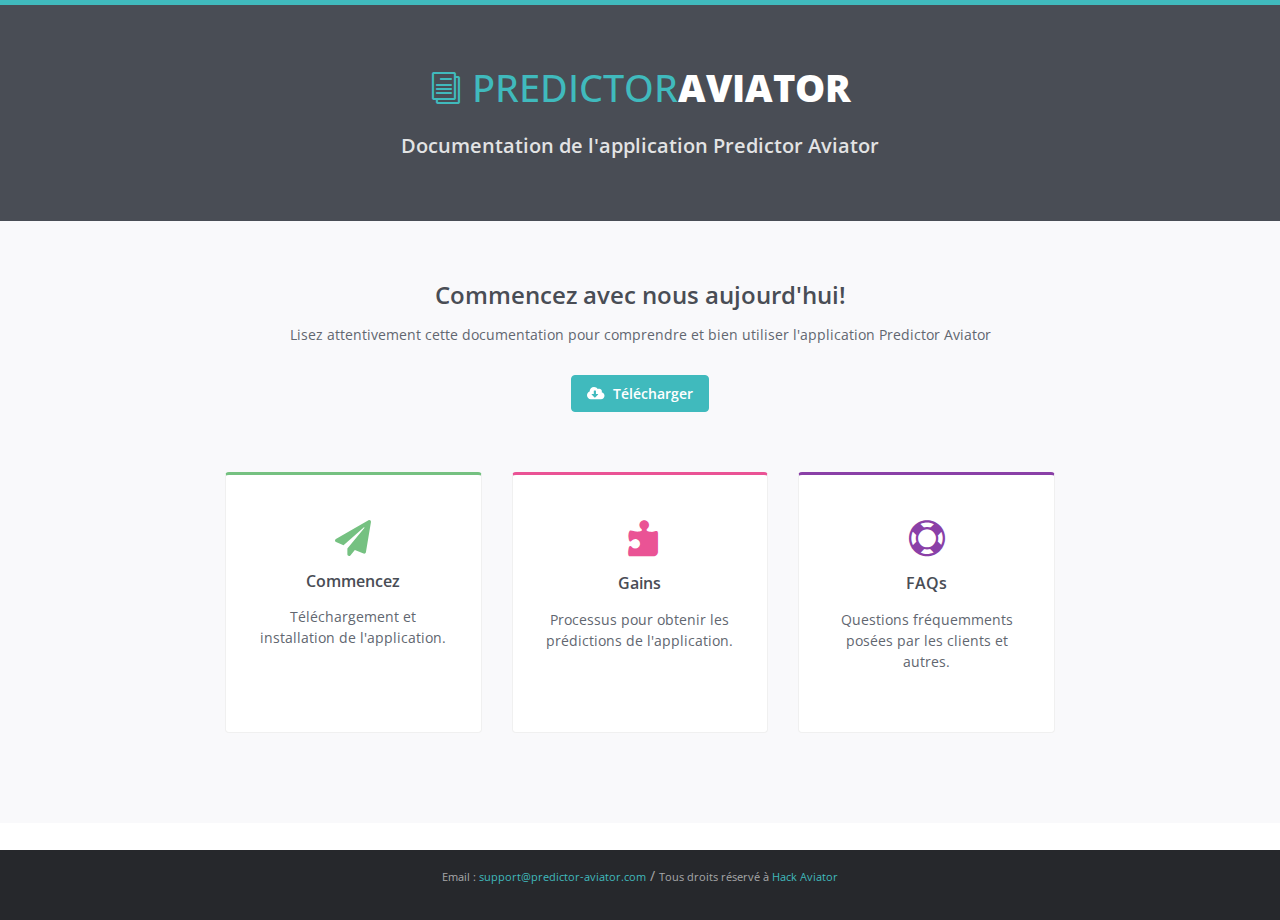
==== docs/index.html @ be9d70cf "Add files via upload" ====
<!DOCTYPE html>
<html lang="en">
<head>
    <title>Predictor Aviator</title>
    <!-- Meta -->
    <meta charset="utf-8">
    <meta http-equiv="X-UA-Compatible" content="IE=edge">
    <meta name="viewport" content="width=device-width, initial-scale=1.0">
    <meta name="description" content="">
    <meta name="author" content="">    
    <link rel="shortcut icon" href="favicons/demo-logo2.png">  
    <link href="https://fonts.googleapis.com/css?family=Open+Sans:300italic,400italic,600italic,700italic,800italic,400,300,600,700,800" rel="stylesheet" type="text/css">
    <!-- FontAwesome JS -->
    <script defer src="js/js-all.js"></script>
    <!-- Global CSS -->
    <link rel="stylesheet" href="css/css-bootstrap.min.css">   
    <!-- Plugins CSS -->    
    <link rel="stylesheet" href="css/css-style.css">    
    <!-- Theme CSS -->
    <link id="theme-style" rel="stylesheet" href="css/css-styles.css">

</head> 

<body class="landing-page">   
	
	<!-- GITHUB BUTTON JS -->
    <script async defer src="js/buttons.github.io-buttons.js"></script>
     
    <!--FACEBOOK LIKE BUTTON JAVASCRIPT SDK-->
    <div id="fb-root"></div>
    <script async defer crossorigin="anonymous" src="https://connect.facebook.net/en_US/sdk.js#xfbml=1&amp;version=v6.0&amp;appId=994736563909741&amp;autoLogAppEvents=1"></script>
    
    <div class="page-wrapper">
        
        <!-- ******Header****** -->
        <header class="header text-center">
            <div class="container">
                <div class="branding">
                    <h1 class="logo">
                        <span aria-hidden="true" class="icon_documents_alt icon"></span>
                        <span class="text-highlight">Predictor</span><span class="text-bold">Aviator</span>
                    </h1>
                </div><!--//branding-->
                <div class="tagline">
                    <p>Documentation de l'application Predictor Aviator</p>
                </div><!--//tagline-->
                
	            
                 
              
                 
                
            </div><!--//container-->
        </header><!--//header-->
        
        <section class="cards-section text-center">
            <div class="container">
                <h2 class="title">Commencez avec nous aujourd'hui!</h2>
                <div class="intro">
                    <p>Lisez attentivement cette documentation pour comprendre et bien utiliser l'application Predictor Aviator</p>
                    <div class="cta-container">
                        <a class="btn btn-primary btn-cta" href="https://t.me/Hackaviatorcasinoteam" target="_blank"><i class="fas fa-cloud-download-alt"></i> T&eacute;l&eacute;charger</a>
                    </div><!--//cta-container-->
                </div><!--//intro-->
                <div id="cards-wrapper" class="cards-wrapper row">
                    <div class="item item-green col-lg-4 col-6">
                        <div class="item-inner">
                            <div class="icon-holder">
                                <i class="icon fa fa-paper-plane"></i>
                            </div><!--//icon-holder-->
                            <h3 class="title">Commencez</h3>
                            <p class="intro">T&eacute;l&eacute;chargement et installation de l'application.</p>
                            <a class="link" href="start.html"><span></span></a>
                        </div><!--//item-inner-->
                    </div><!--//item-->
                    <div class="item item-pink item-2 col-lg-4 col-6">
                        <div class="item-inner">
                            <div class="icon-holder">
                                <span aria-hidden="true" class="icon icon_puzzle_alt"></span>
                            </div><!--//icon-holder-->
                            <h3 class="title">Gains</h3>
                            <p class="intro">Processus pour obtenir les pr&eacute;dictions de l'application.</p>
                            <a class="link" href="gains.html"><span></span></a>
                        </div><!--//item-inner-->
                    </div><!--//item-->
                    <div class="item item-purple col-lg-4 col-6">
                        <div class="item-inner">
                            <div class="icon-holder">
                                <span aria-hidden="true" class="icon icon_lifesaver"></span>
                            </div><!--//icon-holder-->
                            <h3 class="title">FAQs</h3>
                            <p class="intro">Questions fr&eacute;quemments pos&eacute;es par les clients et autres.</p>
                            <a class="link" href="faqs.html"><span></span></a>
                        </div><!--//item-inner-->
                    </div><!--//item-->
                   
                </div><!--//cards-->
                
            </div><!--//container-->
        </section><!--//cards-section-->
    </div><!--//page-wrapper-->
    
    <footer class="footer text-center" style="
    height: 70px;
">
        <div class=""> 
            <small class="">Email : <a href="mailto:support@predictor-aviator.com">support@predictor-aviator.com</a></small> /
            <small class="copyright">Tous droits r&eacute;serv&eacute; &agrave; <a href="index.html" target="_blank"> Hack Aviator</a></small>
            
        </div><!--//container-->
    </footer><!--//footer-->
    
     
    <!-- Main Javascript -->          
    <script type="text/javascript" src="js/plugins-jquery-3.4.1.min.js"></script>
    <script type="text/javascript" src="js/js-bootstrap.min.js"></script>     
    <script type="text/javascript" src="js/dist-stickyfill.min.js"></script>                                                                
    <script type="text/javascript" src="js/js-main.js"></script>
    
</body>
</html>
---- docs/css/css-style.css ----
@font-face {
	font-family: 'ElegantIcons';
	src:url('../fonts/fonts-ElegantIcons.eot');
	src:url('../fonts/fonts-ElegantIcons.eot?#iefix') format('embedded-opentype'),
		url('../fonts/fonts-ElegantIcons.woff') format('woff'),
		url('../fonts/fonts-ElegantIcons.ttf') format('truetype'),
		url('fonts/ElegantIcons.svg#ElegantIcons') format('svg');
	font-weight: normal;
	font-style: normal;
}

/* Use the following CSS code if you want to use data attributes for inserting your icons */
[data-icon]:before {
	font-family: 'ElegantIcons';
	content: attr(data-icon);
	speak: none;
	font-weight: normal;
	font-variant: normal;
	text-transform: none;
	line-height: 1;
	-webkit-font-smoothing: antialiased;
	-moz-osx-font-smoothing: grayscale;
}

/* Use the following CSS code if you want to have a class per icon */
/*
Instead of a list of all class selectors,
you can use the generic selector below, but it's slower:
[class*="your-class-prefix"] {
*/
.arrow_up, .arrow_down, .arrow_left, .arrow_right, .arrow_left-up, .arrow_right-up, .arrow_right-down, .arrow_left-down, .arrow-up-down, .arrow_up-down_alt, .arrow_left-right_alt, .arrow_left-right, .arrow_expand_alt2, .arrow_expand_alt, .arrow_condense, .arrow_expand, .arrow_move, .arrow_carrot-up, .arrow_carrot-down, .arrow_carrot-left, .arrow_carrot-right, .arrow_carrot-2up, .arrow_carrot-2down, .arrow_carrot-2left, .arrow_carrot-2right, .arrow_carrot-up_alt2, .arrow_carrot-down_alt2, .arrow_carrot-left_alt2, .arrow_carrot-right_alt2, .arrow_carrot-2up_alt2, .arrow_carrot-2down_alt2, .arrow_carrot-2left_alt2, .arrow_carrot-2right_alt2, .arrow_triangle-up, .arrow_triangle-down, .arrow_triangle-left, .arrow_triangle-right, .arrow_triangle-up_alt2, .arrow_triangle-down_alt2, .arrow_triangle-left_alt2, .arrow_triangle-right_alt2, .arrow_back, .icon_minus-06, .icon_plus, .icon_close, .icon_check, .icon_minus_alt2, .icon_plus_alt2, .icon_close_alt2, .icon_check_alt2, .icon_zoom-out_alt, .icon_zoom-in_alt, .icon_search, .icon_box-empty, .icon_box-selected, .icon_minus-box, .icon_plus-box, .icon_box-checked, .icon_circle-empty, .icon_circle-slelected, .icon_stop_alt2, .icon_stop, .icon_pause_alt2, .icon_pause, .icon_menu, .icon_menu-square_alt2, .icon_menu-circle_alt2, .icon_ul, .icon_ol, .icon_adjust-horiz, .icon_adjust-vert, .icon_document_alt, .icon_documents_alt, .icon_pencil, .icon_pencil-edit_alt, .icon_pencil-edit, .icon_folder-alt, .icon_folder-open_alt, .icon_folder-add_alt, .icon_info_alt, .icon_error-oct_alt, .icon_error-circle_alt, .icon_error-triangle_alt, .icon_question_alt2, .icon_question, .icon_comment_alt, .icon_chat_alt, .icon_vol-mute_alt, .icon_volume-low_alt, .icon_volume-high_alt, .icon_quotations, .icon_quotations_alt2, .icon_clock_alt, .icon_lock_alt, .icon_lock-open_alt, .icon_key_alt, .icon_cloud_alt, .icon_cloud-upload_alt, .icon_cloud-download_alt, .icon_image, .icon_images, .icon_lightbulb_alt, .icon_gift_alt, .icon_house_alt, .icon_genius, .icon_mobile, .icon_tablet, .icon_laptop, .icon_desktop, .icon_camera_alt, .icon_mail_alt, .icon_cone_alt, .icon_ribbon_alt, .icon_bag_alt, .icon_creditcard, .icon_cart_alt, .icon_paperclip, .icon_tag_alt, .icon_tags_alt, .icon_trash_alt, .icon_cursor_alt, .icon_mic_alt, .icon_compass_alt, .icon_pin_alt, .icon_pushpin_alt, .icon_map_alt, .icon_drawer_alt, .icon_toolbox_alt, .icon_book_alt, .icon_calendar, .icon_film, .icon_table, .icon_contacts_alt, .icon_headphones, .icon_lifesaver, .icon_piechart, .icon_refresh, .icon_link_alt, .icon_link, .icon_loading, .icon_blocked, .icon_archive_alt, .icon_heart_alt, .icon_star_alt, .icon_star-half_alt, .icon_star, .icon_star-half, .icon_tools, .icon_tool, .icon_cog, .icon_cogs, .arrow_up_alt, .arrow_down_alt, .arrow_left_alt, .arrow_right_alt, .arrow_left-up_alt, .arrow_right-up_alt, .arrow_right-down_alt, .arrow_left-down_alt, .arrow_condense_alt, .arrow_expand_alt3, .arrow_carrot_up_alt, .arrow_carrot-down_alt, .arrow_carrot-left_alt, .arrow_carrot-right_alt, .arrow_carrot-2up_alt, .arrow_carrot-2dwnn_alt, .arrow_carrot-2left_alt, .arrow_carrot-2right_alt, .arrow_triangle-up_alt, .arrow_triangle-down_alt, .arrow_triangle-left_alt, .arrow_triangle-right_alt, .icon_minus_alt, .icon_plus_alt, .icon_close_alt, .icon_check_alt, .icon_zoom-out, .icon_zoom-in, .icon_stop_alt, .icon_menu-square_alt, .icon_menu-circle_alt, .icon_document, .icon_documents, .icon_pencil_alt, .icon_folder, .icon_folder-open, .icon_folder-add, .icon_folder_upload, .icon_folder_download, .icon_info, .icon_error-circle, .icon_error-oct, .icon_error-triangle, .icon_question_alt, .icon_comment, .icon_chat, .icon_vol-mute, .icon_volume-low, .icon_volume-high, .icon_quotations_alt, .icon_clock, .icon_lock, .icon_lock-open, .icon_key, .icon_cloud, .icon_cloud-upload, .icon_cloud-download, .icon_lightbulb, .icon_gift, .icon_house, .icon_camera, .icon_mail, .icon_cone, .icon_ribbon, .icon_bag, .icon_cart, .icon_tag, .icon_tags, .icon_trash, .icon_cursor, .icon_mic, .icon_compass, .icon_pin, .icon_pushpin, .icon_map, .icon_drawer, .icon_toolbox, .icon_book, .icon_contacts, .icon_archive, .icon_heart, .icon_profile, .icon_group, .icon_grid-2x2, .icon_grid-3x3, .icon_music, .icon_pause_alt, .icon_phone, .icon_upload, .icon_download, .social_facebook, .social_twitter, .social_pinterest, .social_googleplus, .social_tumblr, .social_tumbleupon, .social_wordpress, .social_instagram, .social_dribbble, .social_vimeo, .social_linkedin, .social_rss, .social_deviantart, .social_share, .social_myspace, .social_skype, .social_youtube, .social_picassa, .social_googledrive, .social_flickr, .social_blogger, .social_spotify, .social_delicious, .social_facebook_circle, .social_twitter_circle, .social_pinterest_circle, .social_googleplus_circle, .social_tumblr_circle, .social_stumbleupon_circle, .social_wordpress_circle, .social_instagram_circle, .social_dribbble_circle, .social_vimeo_circle, .social_linkedin_circle, .social_rss_circle, .social_deviantart_circle, .social_share_circle, .social_myspace_circle, .social_skype_circle, .social_youtube_circle, .social_picassa_circle, .social_googledrive_alt2, .social_flickr_circle, .social_blogger_circle, .social_spotify_circle, .social_delicious_circle, .social_facebook_square, .social_twitter_square, .social_pinterest_square, .social_googleplus_square, .social_tumblr_square, .social_stumbleupon_square, .social_wordpress_square, .social_instagram_square, .social_dribbble_square, .social_vimeo_square, .social_linkedin_square, .social_rss_square, .social_deviantart_square, .social_share_square, .social_myspace_square, .social_skype_square, .social_youtube_square, .social_picassa_square, .social_googledrive_square, .social_flickr_square, .social_blogger_square, .social_spotify_square, .social_delicious_square, .icon_printer, .icon_calulator, .icon_building, .icon_floppy, .icon_drive, .icon_search-2, .icon_id, .icon_id-2, .icon_puzzle, .icon_like, .icon_dislike, .icon_mug, .icon_currency, .icon_wallet, .icon_pens, .icon_easel, .icon_flowchart, .icon_datareport, .icon_briefcase, .icon_shield, .icon_percent, .icon_globe, .icon_globe-2, .icon_target, .icon_hourglass, .icon_balance, .icon_rook, .icon_printer-alt, .icon_calculator_alt, .icon_building_alt, .icon_floppy_alt, .icon_drive_alt, .icon_search_alt, .icon_id_alt, .icon_id-2_alt, .icon_puzzle_alt, .icon_like_alt, .icon_dislike_alt, .icon_mug_alt, .icon_currency_alt, .icon_wallet_alt, .icon_pens_alt, .icon_easel_alt, .icon_flowchart_alt, .icon_datareport_alt, .icon_briefcase_alt, .icon_shield_alt, .icon_percent_alt, .icon_globe_alt, .icon_clipboard {
	font-family: 'ElegantIcons';
	speak: none;
	font-style: normal;
	font-weight: normal;
	font-variant: normal;
	text-transform: none;
	line-height: 1;
	-webkit-font-smoothing: antialiased;
}
.arrow_up:before {
	content: "\21";
}
.arrow_down:before {
	content: "\22";
}
.arrow_left:before {
	content: "\23";
}
.arrow_right:before {
	content: "\24";
}
.arrow_left-up:before {
	content: "\25";
}
.arrow_right-up:before {
	content: "\26";
}
.arrow_right-down:before {
	content: "\27";
}
.arrow_left-down:before {
	content: "\28";
}
.arrow-up-down:before {
	content: "\29";
}
.arrow_up-down_alt:before {
	content: "\2a";
}
.arrow_left-right_alt:before {
	content: "\2b";
}
.arrow_left-right:before {
	content: "\2c";
}
.arrow_expand_alt2:before {
	content: "\2d";
}
.arrow_expand_alt:before {
	content: "\2e";
}
.arrow_condense:before {
	content: "\2f";
}
.arrow_expand:before {
	content: "\30";
}
.arrow_move:before {
	content: "\31";
}
.arrow_carrot-up:before {
	content: "\32";
}
.arrow_carrot-down:before {
	content: "\33";
}
.arrow_carrot-left:before {
	content: "\34";
}
.arrow_carrot-right:before {
	content: "\35";
}
.arrow_carrot-2up:before {
	content: "\36";
}
.arrow_carrot-2down:before {
	content: "\37";
}
.arrow_carrot-2left:before {
	content: "\38";
}
.arrow_carrot-2right:before {
	content: "\39";
}
.arrow_carrot-up_alt2:before {
	content: "\3a";
}
.arrow_carrot-down_alt2:before {
	content: "\3b";
}
.arrow_carrot-left_alt2:before {
	content: "\3c";
}
.arrow_carrot-right_alt2:before {
	content: "\3d";
}
.arrow_carrot-2up_alt2:before {
	content: "\3e";
}
.arrow_carrot-2down_alt2:before {
	content: "\3f";
}
.arrow_carrot-2left_alt2:before {
	content: "\40";
}
.arrow_carrot-2right_alt2:before {
	content: "\41";
}
.arrow_triangle-up:before {
	content: "\42";
}
.arrow_triangle-down:before {
	content: "\43";
}
.arrow_triangle-left:before {
	content: "\44";
}
.arrow_triangle-right:before {
	content: "\45";
}
.arrow_triangle-up_alt2:before {
	content: "\46";
}
.arrow_triangle-down_alt2:before {
	content: "\47";
}
.arrow_triangle-left_alt2:before {
	content: "\48";
}
.arrow_triangle-right_alt2:before {
	content: "\49";
}
.arrow_back:before {
	content: "\4a";
}
.icon_minus-06:before {
	content: "\4b";
}
.icon_plus:before {
	content: "\4c";
}
.icon_close:before {
	content: "\4d";
}
.icon_check:before {
	content: "\4e";
}
.icon_minus_alt2:before {
	content: "\4f";
}
.icon_plus_alt2:before {
	content: "\50";
}
.icon_close_alt2:before {
	content: "\51";
}
.icon_check_alt2:before {
	content: "\52";
}
.icon_zoom-out_alt:before {
	content: "\53";
}
.icon_zoom-in_alt:before {
	content: "\54";
}
.icon_search:before {
	content: "\55";
}
.icon_box-empty:before {
	content: "\56";
}
.icon_box-selected:before {
	content: "\57";
}
.icon_minus-box:before {
	content: "\58";
}
.icon_plus-box:before {
	content: "\59";
}
.icon_box-checked:before {
	content: "\5a";
}
.icon_circle-empty:before {
	content: "\5b";
}
.icon_circle-slelected:before {
	content: "\5c";
}
.icon_stop_alt2:before {
	content: "\5d";
}
.icon_stop:before {
	content: "\5e";
}
.icon_pause_alt2:before {
	content: "\5f";
}
.icon_pause:before {
	content: "\60";
}
.icon_menu:before {
	content: "\61";
}
.icon_menu-square_alt2:before {
	content: "\62";
}
.icon_menu-circle_alt2:before {
	content: "\63";
}
.icon_ul:before {
	content: "\64";
}
.icon_ol:before {
	content: "\65";
}
.icon_adjust-horiz:before {
	content: "\66";
}
.icon_adjust-vert:before {
	content: "\67";
}
.icon_document_alt:before {
	content: "\68";
}
.icon_documents_alt:before {
	content: "\69";
}
.icon_pencil:before {
	content: "\6a";
}
.icon_pencil-edit_alt:before {
	content: "\6b";
}
.icon_pencil-edit:before {
	content: "\6c";
}
.icon_folder-alt:before {
	content: "\6d";
}
.icon_folder-open_alt:before {
	content: "\6e";
}
.icon_folder-add_alt:before {
	content: "\6f";
}
.icon_info_alt:before {
	content: "\70";
}
.icon_error-oct_alt:before {
	content: "\71";
}
.icon_error-circle_alt:before {
	content: "\72";
}
.icon_error-triangle_alt:before {
	content: "\73";
}
.icon_question_alt2:before {
	content: "\74";
}
.icon_question:before {
	content: "\75";
}
.icon_comment_alt:before {
	content: "\76";
}
.icon_chat_alt:before {
	content: "\77";
}
.icon_vol-mute_alt:before {
	content: "\78";
}
.icon_volume-low_alt:before {
	content: "\79";
}
.icon_volume-high_alt:before {
	content: "\7a";
}
.icon_quotations:before {
	content: "\7b";
}
.icon_quotations_alt2:before {
	content: "\7c";
}
.icon_clock_alt:before {
	content: "\7d";
}
.icon_lock_alt:before {
	content: "\7e";
}
.icon_lock-open_alt:before {
	content: "\e000";
}
.icon_key_alt:before {
	content: "\e001";
}
.icon_cloud_alt:before {
	content: "\e002";
}
.icon_cloud-upload_alt:before {
	content: "\e003";
}
.icon_cloud-download_alt:before {
	content: "\e004";
}
.icon_image:before {
	content: "\e005";
}
.icon_images:before {
	content: "\e006";
}
.icon_lightbulb_alt:before {
	content: "\e007";
}
.icon_gift_alt:before {
	content: "\e008";
}
.icon_house_alt:before {
	content: "\e009";
}
.icon_genius:before {
	content: "\e00a";
}
.icon_mobile:before {
	content: "\e00b";
}
.icon_tablet:before {
	content: "\e00c";
}
.icon_laptop:before {
	content: "\e00d";
}
.icon_desktop:before {
	content: "\e00e";
}
.icon_camera_alt:before {
	content: "\e00f";
}
.icon_mail_alt:before {
	content: "\e010";
}
.icon_cone_alt:before {
	content: "\e011";
}
.icon_ribbon_alt:before {
	content: "\e012";
}
.icon_bag_alt:before {
	content: "\e013";
}
.icon_creditcard:before {
	content: "\e014";
}
.icon_cart_alt:before {
	content: "\e015";
}
.icon_paperclip:before {
	content: "\e016";
}
.icon_tag_alt:before {
	content: "\e017";
}
.icon_tags_alt:before {
	content: "\e018";
}
.icon_trash_alt:before {
	content: "\e019";
}
.icon_cursor_alt:before {
	content: "\e01a";
}
.icon_mic_alt:before {
	content: "\e01b";
}
.icon_compass_alt:before {
	content: "\e01c";
}
.icon_pin_alt:before {
	content: "\e01d";
}
.icon_pushpin_alt:before {
	content: "\e01e";
}
.icon_map_alt:before {
	content: "\e01f";
}
.icon_drawer_alt:before {
	content: "\e020";
}
.icon_toolbox_alt:before {
	content: "\e021";
}
.icon_book_alt:before {
	content: "\e022";
}
.icon_calendar:before {
	content: "\e023";
}
.icon_film:before {
	content: "\e024";
}
.icon_table:before {
	content: "\e025";
}
.icon_contacts_alt:before {
	content: "\e026";
}
.icon_headphones:before {
	content: "\e027";
}
.icon_lifesaver:before {
	content: "\e028";
}
.icon_piechart:before {
	content: "\e029";
}
.icon_refresh:before {
	content: "\e02a";
}
.icon_link_alt:before {
	content: "\e02b";
}
.icon_link:before {
	content: "\e02c";
}
.icon_loading:before {
	content: "\e02d";
}
.icon_blocked:before {
	content: "\e02e";
}
.icon_archive_alt:before {
	content: "\e02f";
}
.icon_heart_alt:before {
	content: "\e030";
}
.icon_star_alt:before {
	content: "\e031";
}
.icon_star-half_alt:before {
	content: "\e032";
}
.icon_star:before {
	content: "\e033";
}
.icon_star-half:before {
	content: "\e034";
}
.icon_tools:before {
	content: "\e035";
}
.icon_tool:before {
	content: "\e036";
}
.icon_cog:before {
	content: "\e037";
}
.icon_cogs:before {
	content: "\e038";
}
.arrow_up_alt:before {
	content: "\e039";
}
.arrow_down_alt:before {
	content: "\e03a";
}
.arrow_left_alt:before {
	content: "\e03b";
}
.arrow_right_alt:before {
	content: "\e03c";
}
.arrow_left-up_alt:before {
	content: "\e03d";
}
.arrow_right-up_alt:before {
	content: "\e03e";
}
.arrow_right-down_alt:before {
	content: "\e03f";
}
.arrow_left-down_alt:before {
	content: "\e040";
}
.arrow_condense_alt:before {
	content: "\e041";
}
.arrow_expand_alt3:before {
	content: "\e042";
}
.arrow_carrot_up_alt:before {
	content: "\e043";
}
.arrow_carrot-down_alt:before {
	content: "\e044";
}
.arrow_carrot-left_alt:before {
	content: "\e045";
}
.arrow_carrot-right_alt:before {
	content: "\e046";
}
.arrow_carrot-2up_alt:before {
	content: "\e047";
}
.arrow_carrot-2dwnn_alt:before {
	content: "\e048";
}
.arrow_carrot-2left_alt:before {
	content: "\e049";
}
.arrow_carrot-2right_alt:before {
	content: "\e04a";
}
.arrow_triangle-up_alt:before {
	content: "\e04b";
}
.arrow_triangle-down_alt:before {
	content: "\e04c";
}
.arrow_triangle-left_alt:before {
	content: "\e04d";
}
.arrow_triangle-right_alt:before {
	content: "\e04e";
}
.icon_minus_alt:before {
	content: "\e04f";
}
.icon_plus_alt:before {
	content: "\e050";
}
.icon_close_alt:before {
	content: "\e051";
}
.icon_check_alt:before {
	content: "\e052";
}
.icon_zoom-out:before {
	content: "\e053";
}
.icon_zoom-in:before {
	content: "\e054";
}
.icon_stop_alt:before {
	content: "\e055";
}
.icon_menu-square_alt:before {
	content: "\e056";
}
.icon_menu-circle_alt:before {
	content: "\e057";
}
.icon_document:before {
	content: "\e058";
}
.icon_documents:before {
	content: "\e059";
}
.icon_pencil_alt:before {
	content: "\e05a";
}
.icon_folder:before {
	content: "\e05b";
}
.icon_folder-open:before {
	content: "\e05c";
}
.icon_folder-add:before {
	content: "\e05d";
}
.icon_folder_upload:before {
	content: "\e05e";
}
.icon_folder_download:before {
	content: "\e05f";
}
.icon_info:before {
	content: "\e060";
}
.icon_error-circle:before {
	content: "\e061";
}
.icon_error-oct:before {
	content: "\e062";
}
.icon_error-triangle:before {
	content: "\e063";
}
.icon_question_alt:before {
	content: "\e064";
}
.icon_comment:before {
	content: "\e065";
}
.icon_chat:before {
	content: "\e066";
}
.icon_vol-mute:before {
	content: "\e067";
}
.icon_volume-low:before {
	content: "\e068";
}
.icon_volume-high:before {
	content: "\e069";
}
.icon_quotations_alt:before {
	content: "\e06a";
}
.icon_clock:before {
	content: "\e06b";
}
.icon_lock:before {
	content: "\e06c";
}
.icon_lock-open:before {
	content: "\e06d";
}
.icon_key:before {
	content: "\e06e";
}
.icon_cloud:before {
	content: "\e06f";
}
.icon_cloud-upload:before {
	content: "\e070";
}
.icon_cloud-download:before {
	content: "\e071";
}
.icon_lightbulb:before {
	content: "\e072";
}
.icon_gift:before {
	content: "\e073";
}
.icon_house:before {
	content: "\e074";
}
.icon_camera:before {
	content: "\e075";
}
.icon_mail:before {
	content: "\e076";
}
.icon_cone:before {
	content: "\e077";
}
.icon_ribbon:before {
	content: "\e078";
}
.icon_bag:before {
	content: "\e079";
}
.icon_cart:before {
	content: "\e07a";
}
.icon_tag:before {
	content: "\e07b";
}
.icon_tags:before {
	content: "\e07c";
}
.icon_trash:before {
	content: "\e07d";
}
.icon_cursor:before {
	content: "\e07e";
}
.icon_mic:before {
	content: "\e07f";
}
.icon_compass:before {
	content: "\e080";
}
.icon_pin:before {
	content: "\e081";
}
.icon_pushpin:before {
	content: "\e082";
}
.icon_map:before {
	content: "\e083";
}
.icon_drawer:before {
	content: "\e084";
}
.icon_toolbox:before {
	content: "\e085";
}
.icon_book:before {
	content: "\e086";
}
.icon_contacts:before {
	content: "\e087";
}
.icon_archive:before {
	content: "\e088";
}
.icon_heart:before {
	content: "\e089";
}
.icon_profile:before {
	content: "\e08a";
}
.icon_group:before {
	content: "\e08b";
}
.icon_grid-2x2:before {
	content: "\e08c";
}
.icon_grid-3x3:before {
	content: "\e08d";
}
.icon_music:before {
	content: "\e08e";
}
.icon_pause_alt:before {
	content: "\e08f";
}
.icon_phone:before {
	content: "\e090";
}
.icon_upload:before {
	content: "\e091";
}
.icon_download:before {
	content: "\e092";
}
.social_facebook:before {
	content: "\e093";
}
.social_twitter:before {
	content: "\e094";
}
.social_pinterest:before {
	content: "\e095";
}
.social_googleplus:before {
	content: "\e096";
}
.social_tumblr:before {
	content: "\e097";
}
.social_tumbleupon:before {
	content: "\e098";
}
.social_wordpress:before {
	content: "\e099";
}
.social_instagram:before {
	content: "\e09a";
}
.social_dribbble:before {
	content: "\e09b";
}
.social_vimeo:before {
	content: "\e09c";
}
.social_linkedin:before {
	content: "\e09d";
}
.social_rss:before {
	content: "\e09e";
}
.social_deviantart:before {
	content: "\e09f";
}
.social_share:before {
	content: "\e0a0";
}
.social_myspace:before {
	content: "\e0a1";
}
.social_skype:before {
	content: "\e0a2";
}
.social_youtube:before {
	content: "\e0a3";
}
.social_picassa:before {
	content: "\e0a4";
}
.social_googledrive:before {
	content: "\e0a5";
}
.social_flickr:before {
	content: "\e0a6";
}
.social_blogger:before {
	content: "\e0a7";
}
.social_spotify:before {
	content: "\e0a8";
}
.social_delicious:before {
	content: "\e0a9";
}
.social_facebook_circle:before {
	content: "\e0aa";
}
.social_twitter_circle:before {
	content: "\e0ab";
}
.social_pinterest_circle:before {
	content: "\e0ac";
}
.social_googleplus_circle:before {
	content: "\e0ad";
}
.social_tumblr_circle:before {
	content: "\e0ae";
}
.social_stumbleupon_circle:before {
	content: "\e0af";
}
.social_wordpress_circle:before {
	content: "\e0b0";
}
.social_instagram_circle:before {
	content: "\e0b1";
}
.social_dribbble_circle:before {
	content: "\e0b2";
}
.social_vimeo_circle:before {
	content: "\e0b3";
}
.social_linkedin_circle:before {
	content: "\e0b4";
}
.social_rss_circle:before {
	content: "\e0b5";
}
.social_deviantart_circle:before {
	content: "\e0b6";
}
.social_share_circle:before {
	content: "\e0b7";
}
.social_myspace_circle:before {
	content: "\e0b8";
}
.social_skype_circle:before {
	content: "\e0b9";
}
.social_youtube_circle:before {
	content: "\e0ba";
}
.social_picassa_circle:before {
	content: "\e0bb";
}
.social_googledrive_alt2:before {
	content: "\e0bc";
}
.social_flickr_circle:before {
	content: "\e0bd";
}
.social_blogger_circle:before {
	content: "\e0be";
}
.social_spotify_circle:before {
	content: "\e0bf";
}
.social_delicious_circle:before {
	content: "\e0c0";
}
.social_facebook_square:before {
	content: "\e0c1";
}
.social_twitter_square:before {
	content: "\e0c2";
}
.social_pinterest_square:before {
	content: "\e0c3";
}
.social_googleplus_square:before {
	content: "\e0c4";
}
.social_tumblr_square:before {
	content: "\e0c5";
}
.social_stumbleupon_square:before {
	content: "\e0c6";
}
.social_wordpress_square:before {
	content: "\e0c7";
}
.social_instagram_square:before {
	content: "\e0c8";
}
.social_dribbble_square:before {
	content: "\e0c9";
}
.social_vimeo_square:before {
	content: "\e0ca";
}
.social_linkedin_square:before {
	content: "\e0cb";
}
.social_rss_square:before {
	content: "\e0cc";
}
.social_deviantart_square:before {
	content: "\e0cd";
}
.social_share_square:before {
	content: "\e0ce";
}
.social_myspace_square:before {
	content: "\e0cf";
}
.social_skype_square:before {
	content: "\e0d0";
}
.social_youtube_square:before {
	content: "\e0d1";
}
.social_picassa_square:before {
	content: "\e0d2";
}
.social_googledrive_square:before {
	content: "\e0d3";
}
.social_flickr_square:before {
	content: "\e0d4";
}
.social_blogger_square:before {
	content: "\e0d5";
}
.social_spotify_square:before {
	content: "\e0d6";
}
.social_delicious_square:before {
	content: "\e0d7";
}
.icon_printer:before {
	content: "\e103";
}
.icon_calulator:before {
	content: "\e0ee";
}
.icon_building:before {
	content: "\e0ef";
}
.icon_floppy:before {
	content: "\e0e8";
}
.icon_drive:before {
	content: "\e0ea";
}
.icon_search-2:before {
	content: "\e101";
}
.icon_id:before {
	content: "\e107";
}
.icon_id-2:before {
	content: "\e108";
}
.icon_puzzle:before {
	content: "\e102";
}
.icon_like:before {
	content: "\e106";
}
.icon_dislike:before {
	content: "\e0eb";
}
.icon_mug:before {
	content: "\e105";
}
.icon_currency:before {
	content: "\e0ed";
}
.icon_wallet:before {
	content: "\e100";
}
.icon_pens:before {
	content: "\e104";
}
.icon_easel:before {
	content: "\e0e9";
}
.icon_flowchart:before {
	content: "\e109";
}
.icon_datareport:before {
	content: "\e0ec";
}
.icon_briefcase:before {
	content: "\e0fe";
}
.icon_shield:before {
	content: "\e0f6";
}
.icon_percent:before {
	content: "\e0fb";
}
.icon_globe:before {
	content: "\e0e2";
}
.icon_globe-2:before {
	content: "\e0e3";
}
.icon_target:before {
	content: "\e0f5";
}
.icon_hourglass:before {
	content: "\e0e1";
}
.icon_balance:before {
	content: "\e0ff";
}
.icon_rook:before {
	content: "\e0f8";
}
.icon_printer-alt:before {
	content: "\e0fa";
}
.icon_calculator_alt:before {
	content: "\e0e7";
}
.icon_building_alt:before {
	content: "\e0fd";
}
.icon_floppy_alt:before {
	content: "\e0e4";
}
.icon_drive_alt:before {
	content: "\e0e5";
}
.icon_search_alt:before {
	content: "\e0f7";
}
.icon_id_alt:before {
	content: "\e0e0";
}
.icon_id-2_alt:before {
	content: "\e0fc";
}
.icon_puzzle_alt:before {
	content: "\e0f9";
}
.icon_like_alt:before {
	content: "\e0dd";
}
.icon_dislike_alt:before {
	content: "\e0f1";
}
.icon_mug_alt:before {
	content: "\e0dc";
}
.icon_currency_alt:before {
	content: "\e0f3";
}
.icon_wallet_alt:before {
	content: "\e0d8";
}
.icon_pens_alt:before {
	content: "\e0db";
}
.icon_easel_alt:before {
	content: "\e0f0";
}
.icon_flowchart_alt:before {
	content: "\e0df";
}
.icon_datareport_alt:before {
	content: "\e0f2";
}
.icon_briefcase_alt:before {
	content: "\e0f4";
}
.icon_shield_alt:before {
	content: "\e0d9";
}
.icon_percent_alt:before {
	content: "\e0da";
}
.icon_globe_alt:before {
	content: "\e0de";
}
.icon_clipboard:before {
	content: "\e0e6";
}


	.glyph {
		float: left;
		text-align: center;
		padding: .75em;
		margin: .4em 1.5em .75em 0;
		width: 6em;
text-shadow: none;
	}
        .glyph_big {
        font-size: 128px;
        color: #59c5dc;
        float: left;
        margin-right: 20px;
        }

        .glyph div { padding-bottom: 10px;}

	.glyph input {
		font-family: consolas, monospace;
		font-size: 12px;
		width: 100%;
		text-align: center;
		border: 0;
		box-shadow: 0 0 0 1px #ccc;
		padding: .2em;
                -moz-border-radius: 5px;
                -webkit-border-radius: 5px;
	}
	.centered {
		margin-left: auto;
		margin-right: auto;
	}
	.glyph .fs1 {
		font-size: 2em;
	}
---- docs/css/css-styles.css ----
/*   
 * Template Name: PrettyDocs - Bootstrap 4 Template for documentations
 * Version: 2.3
 * Author: Xiaoying Riley
 * Copyright: 3rd Wave Media
 * Twitter: @3rdwave_themes
 * License: Creative Commons Attribution 3.0 License
 * Website: http://themes.3rdwavemedia.com/
*/
/* ======= Base ======= */
body {
  font-family: 'Open Sans', arial, sans-serif;
  color: #494d55;
  font-size: 14px;
  -webkit-font-smoothing: antialiased;
  -moz-osx-font-smoothing: grayscale;
}

html, body {
  height: 100%;
}

.page-wrapper {
  min-height: 100%;
  /* equal to footer height */
  margin-bottom: -50px;
}

.page-wrapper:after {
  content: "";
  display: block;
  height: 50px;
}

.footer {
  height: 50px;
}

p {
  line-height: 1.5;
}

a {
  color: #3aa7aa;
  -webkit-transition: all 0.4s ease-in-out;
  -moz-transition: all 0.4s ease-in-out;
  -ms-transition: all 0.4s ease-in-out;
  -o-transition: all 0.4s ease-in-out;
}

a:hover {
  text-decoration: underline;
  color: #339597;
}

a:focus {
  text-decoration: none;
}

code {
  background: #222;
  color: #fff;
  font-size: 14px;
  font-weight: bold;
  font-family: Consolas, Monaco, 'Andale Mono', 'Ubuntu Mono', monospace;
  padding: 2px 8px;
  padding-top: 4px;
  display: inline-block;
}

.btn, a.btn {
  -webkit-transition: all 0.4s ease-in-out;
  -moz-transition: all 0.4s ease-in-out;
  -ms-transition: all 0.4s ease-in-out;
  -o-transition: all 0.4s ease-in-out;
  font-weight: 600;
  font-size: 14px;
  line-height: 1.5;
}

.btn .svg-inline--fa, a.btn .svg-inline--fa {
  margin-right: 5px;
  position: relative;
  top: -1px;
}

.btn:focus, a.btn:focus {
  -webkit-box-shadow: none;
  -moz-box-shadow: none;
  box-shadow: none;
}

.btn-primary, a.btn-primary {
  background: #40babd;
  border: 1px solid #40babd;
  color: #fff !important;
}

.btn-primary:hover, .btn-primary:focus, .btn-primary:active, .btn-primary.active, .btn-primary.hover, .btn-primary:not(:disabled):not(.disabled):active:focus, a.btn-primary:hover, a.btn-primary:focus, a.btn-primary:active, a.btn-primary.active, a.btn-primary.hover, a.btn-primary:not(:disabled):not(.disabled):active:focus {
  background: #3aa7aa;
  color: #fff !important;
  border: 1px solid #3aa7aa;
  -webkit-box-shadow: none;
  -moz-box-shadow: none;
  box-shadow: none;
}

.btn-green, a.btn-green {
  background: #75c181;
  border: 1px solid #75c181;
  color: #fff !important;
}

.btn-green:hover, .btn-green:focus, .btn-green:active, .btn-green.active, .btn-green.hover, a.btn-green:hover, a.btn-green:focus, a.btn-green:active, a.btn-green.active, a.btn-green.hover {
  background: #63b971;
  color: #fff !important;
  border: 1px solid #63b971;
}

.body-green .btn-green, .body-green a.btn-green {
  color: #fff !important;
}

.body-green .btn-green:hover, .body-green .btn-green:focus, .body-green .btn-green:active, .body-green .btn-green.active, .body-green .btn-green.hover, .body-green a.btn-green:hover, .body-green a.btn-green:focus, .body-green a.btn-green:active, .body-green a.btn-green.active, .body-green a.btn-green.hover {
  color: #fff !important;
}

.btn-blue, a.btn-blue {
  background: #58bbee;
  border: 1px solid #58bbee;
  color: #fff !important;
}

.btn-blue:hover, .btn-blue:focus, .btn-blue:active, .btn-blue.active, .btn-blue.hover, a.btn-blue:hover, a.btn-blue:focus, a.btn-blue:active, a.btn-blue.active, a.btn-blue.hover {
  background: #41b2ec;
  color: #fff !important;
  border: 1px solid #41b2ec;
}

.btn-orange, a.btn-orange {
  background: #F88C30;
  border: 1px solid #F88C30;
  color: #fff !important;
}

.btn-orange:hover, .btn-orange:focus, .btn-orange:active, .btn-orange.active, .btn-orange.hover, a.btn-orange:hover, a.btn-orange:focus, a.btn-orange:active, a.btn-orange.active, a.btn-orange.hover {
  background: #f77e17;
  color: #fff !important;
  border: 1px solid #f77e17;
}

.btn-red, a.btn-red {
  background: #f77b6b;
  border: 1px solid #f77b6b;
  color: #fff !important;
}

.btn-red:hover, .btn-red:focus, .btn-red:active, .btn-red.active, .btn-red.hover, a.btn-red:hover, a.btn-red:focus, a.btn-red:active, a.btn-red.active, a.btn-red.hover {
  background: #f66553;
  color: #fff !important;
  border: 1px solid #f66553;
}

.btn-pink, a.btn-pink {
  background: #EA5395;
  border: 1px solid #EA5395;
  color: #fff !important;
}

.btn-pink:hover, .btn-pink:focus, .btn-pink:active, .btn-pink.active, .btn-pink.hover, a.btn-pink:hover, a.btn-pink:focus, a.btn-pink:active, a.btn-pink.active, a.btn-pink.hover {
  background: #e73c87;
  color: #fff !important;
  border: 1px solid #e73c87;
}

.btn-purple, a.btn-purple {
  background: #8A40A7;
  border: 1px solid #8A40A7;
  color: #fff !important;
}

.btn-purple:hover, .btn-purple:focus, .btn-purple:active, .btn-purple.active, .btn-purple.hover, a.btn-purple:hover, a.btn-purple:focus, a.btn-purple:active, a.btn-purple.active, a.btn-purple.hover {
  background: #7b3995;
  color: #fff !important;
  border: 1px solid #7b3995;
}

.btn-cta {
  padding: 7px 15px;
}

.search-btn {
  height: 40px;
}

.search-btn .svg-inline--fa {
  top: 0;
  margin-right: 0;
}

.form-control {
  -webkit-box-shadow: none;
  -moz-box-shadow: none;
  box-shadow: none;
  height: 40px;
  border-color: #f0f0f0;
}

.form-control::-webkit-input-placeholder {
  /* WebKit browsers */
  color: #afb3bb;
}

.form-control:-moz-placeholder {
  /* Mozilla Firefox 4 to 18 */
  color: #afb3bb;
}

.form-control::-moz-placeholder {
  /* Mozilla Firefox 19+ */
  color: #afb3bb;
}

.form-control:-ms-input-placeholder {
  /* Internet Explorer 10+ */
  color: #afb3bb;
}

.form-control:focus {
  border-color: #e3e3e3;
  -webkit-box-shadow: none;
  -moz-box-shadow: none;
  box-shadow: none;
}

input[type="text"],
input[type="email"],
input[type="password"],
input[type="submit"],
input[type="button"],
textarea,
select {
  appearance: none;
  /* for mobile safari */
  -webkit-appearance: none;
}

/* ====== Header ====== */
.header {
  background: #494d55;
  color: rgba(255, 255, 255, 0.85);
  border-top: 5px solid #40babd;
  padding: 30px 0;
}

.header a {
  color: #fff;
}

.header .container {
  position: relative;
}

.branding {
  text-transform: uppercase;
  margin-bottom: 10px;
}

.branding .logo {
  font-size: 28px;
  margin-top: 0;
  margin-bottom: 0;
}

.branding .logo a {
  text-decoration: none;
}

.branding .text-highlight {
  color: #40babd;
}

.body-green .branding .text-highlight {
  color: #75c181;
}

.body-blue .branding .text-highlight {
  color: #58bbee;
}

.body-orange .branding .text-highlight {
  color: #F88C30;
}

.body-red .branding .text-highlight {
  color: #f77b6b;
}

.body-pink .branding .text-highlight {
  color: #EA5395;
}

.body-purple .branding .text-highlight {
  color: #8A40A7;
}

.branding .text-bold {
  font-weight: 800;
  color: #fff;
}

.branding .icon {
  font-size: 24px;
  color: #40babd;
}

.body-green .branding .icon {
  color: #75c181;
}

.body-blue .branding .icon {
  color: #58bbee;
}

.body-orange .branding .icon {
  color: #F88C30;
}

.body-red .branding .icon {
  color: #f77b6b;
}

.body-pink .branding .icon {
  color: #EA5395;
}

.body-purple .branding .icon {
  color: #8A40A7;
}

.breadcrumb {
  background: none;
  margin-bottom: 0;
  padding: 0;
}

.breadcrumb li {
  color: rgba(255, 255, 255, 0.5);
}

.breadcrumb li.active {
  color: rgba(255, 255, 255, 0.5);
}

.breadcrumb li a {
  color: rgba(255, 255, 255, 0.5);
}

.breadcrumb li a:hover {
  color: #fff;
}

.breadcrumb > li + li:before {
  color: rgba(0, 0, 0, 0.4);
}

.search-form {
  position: relative;
}

.search-form .search-input {
  font-size: 14px;
  -webkit-border-radius: 20px;
  -moz-border-radius: 20px;
  -ms-border-radius: 20px;
  -o-border-radius: 20px;
  border-radius: 20px;
  -moz-background-clip: padding;
  -webkit-background-clip: padding-box;
  background-clip: padding-box;
  padding-top: 4px;
}

.search-form .search-input:focus {
  border-color: #616670;
}

.search-form .search-btn {
  color: #797f8b;
  background: none;
  border: none;
  position: absolute;
  right: 5px;
  top: 0px;
  margin-right: 0;
}

.search-form .search-btn:active, .search-form .search-btn:focus, .search-form .search-btn:hover {
  outline: none !important;
  color: #31343a;
}

.top-search-box {
  position: absolute;
  right: 15px;
  top: 15px;
}

/* ====== Footer ====== */
.footer {
  background: #26282c;
  color: rgba(255, 255, 255, 0.6);
  padding: 15px 0;
}

.footer a {
  color: #40babd;
}

.footer .fa-heart {
  color: #EA5395;
}

@media (max-width: 575.98px) {
  .top-search-box {
    width: 100%;
    position: static;
    margin-top: 15px;
  }
}

/* ======= Doc Styling ======= */
.doc-wrapper {
  padding: 45px 0;
  background: #f9f9fb;
}

.doc-body {
  position: relative;
}

.doc-header {
  margin-bottom: 30px;
}

.doc-header .doc-title {
  color: #40babd;
  margin-top: 0;
  font-size: 36px;
}

.body-green .doc-header .doc-title {
  color: #75c181;
}

.body-blue .doc-header .doc-title {
  color: #58bbee;
}

.body-orange .doc-header .doc-title {
  color: #F88C30;
}

.body-red .doc-header .doc-title {
  color: #f77b6b;
}

.body-pink .doc-header .doc-title {
  color: #EA5395;
}

.body-purple .doc-header .doc-title {
  color: #8A40A7;
}

.doc-header .icon {
  font-size: 30px;
}

.doc-header .meta {
  color: #a2a6af;
}

.doc-section {
  padding-top: 15px;
  padding-bottom: 15px;
}

.doc-section .section-title {
  font-size: 26px;
  margin-top: 0;
  margin-bottom: 0;
  font-weight: bold;
  padding-bottom: 10px;
  border-bottom: 1px solid #d7d7d7;
}

.doc-section h1 {
  font-size: 24px;
  font-weight: bold;
}

.doc-section h2 {
  font-size: 22px;
  font-weight: bold;
}

.doc-section h3 {
  font-size: 20px;
  font-weight: bold;
}

.doc-section h4 {
  font-size: 18px;
  font-weight: bold;
}

.doc-section h5 {
  font-size: 16px;
  font-weight: bold;
}

.doc-section h6 {
  font-size: 14px;
  font-weight: bold;
}

.section-block {
  padding-top: 15px;
  padding-bottom: 15px;
}

.section-block .block-title {
  margin-top: 0;
}

.section-block .list > li {
  margin-bottom: 10px;
}

.section-block .list ul > li {
  margin-top: 5px;
}

.question {
  font-weight: 400 !important;
  color: #3aa7aa;
}

.question .body-green {
  color: #63b971;
}

.body-blue .question {
  color: #41b2ec;
}

.body-orange .question {
  color: #f77e17;
}

.body-pink .question {
  color: #e73c87;
}

.body-purple .question {
  color: #7b3995;
}

.question .svg-inline--fa {
  -webkit-opacity: 0.6;
  -moz-opacity: 0.6;
  opacity: 0.6;
  position: relative;
  top: -2px;
}

.question .badge {
  font-size: 11px;
  vertical-align: middle;
}

.answer {
  color: #616670;
}

.code-block {
  margin-top: 30px;
  margin-bottom: 30px;
}

.callout-block {
  padding: 30px;
  -webkit-border-radius: 4px;
  -moz-border-radius: 4px;
  -ms-border-radius: 4px;
  -o-border-radius: 4px;
  border-radius: 4px;
  -moz-background-clip: padding;
  -webkit-background-clip: padding-box;
  background-clip: padding-box;
  position: relative;
  margin-bottom: 30px;
}

.callout-block a {
  color: rgba(0, 0, 0, 0.55) !important;
}

.callout-block a:hover {
  color: rgba(0, 0, 0, 0.65) !important;
}

.callout-block .icon-holder {
  font-size: 30px;
  position: absolute;
  left: 30px;
  top: 30px;
  color: rgba(0, 0, 0, 0.25);
}

.callout-block .content {
  margin-left: 60px;
}

.callout-block .content p:last-child {
  margin-bottom: 0;
}

.callout-block .callout-title {
  margin-top: 0;
  margin-bottom: 5px;
  color: rgba(0, 0, 0, 0.65);
}

.callout-info {
  background: #58bbee;
  color: #fff;
}

.callout-success {
  background: #75c181;
  color: #fff;
}

.callout-warning {
  background: #F88C30;
  color: #fff;
}

.callout-danger {
  background: #f77b6b;
  color: #fff;
}

.table > thead > tr > th {
  border-bottom-color: #8bd6d8;
}

.body-green .table > thead > tr > th {
  border-bottom-color: #bbe1c1;
}

.body-blue .table > thead > tr > th {
  border-bottom-color: #b5e1f7;
}

.body-orange .table > thead > tr > th {
  border-bottom-color: #fbc393;
}

.body-pink .table > thead > tr > th {
  border-bottom-color: #f5aecd;
}

.body-purple .table > thead > tr > th {
  border-bottom-color: #b87fce;
}

.table-bordered > thead > tr > th {
  border-bottom-color: inherit;
}

.table-striped > tbody > tr:nth-of-type(odd) {
  background-color: #f5f5f5;
}

.screenshot-holder {
  margin-top: 15px;
  margin-bottom: 15px;
  position: relative;
  text-align: center;
}

.screenshot-holder img {
  border: 1px solid #f0f0f0;
}

.screenshot-holder .mask {
  display: block;
  visibility: hidden;
  position: absolute;
  width: 100%;
  height: 100%;
  left: 0;
  top: 0;
  background: rgba(0, 0, 0, 0.25);
  cursor: pointer;
  text-decoration: none;
}

.screenshot-holder .mask .svg-inline--fa {
  color: #fff;
  font-size: 42px;
  display: block;
  position: absolute;
  left: 50%;
  top: 50%;
  margin-left: -21px;
  margin-top: -21px;
}

.screenshot-holder:hover .mask {
  visibility: visible;
}

.jumbotron h1 {
  font-size: 28px;
  margin-top: 0;
  margin-bottom: 30px;
}

.author-profile {
  margin-top: 30px;
}

.author-profile img {
  width: 100px;
  height: 100px;
}

.speech-bubble {
  background: #fff;
  -webkit-border-radius: 4px;
  -moz-border-radius: 4px;
  -ms-border-radius: 4px;
  -o-border-radius: 4px;
  border-radius: 4px;
  -moz-background-clip: padding;
  -webkit-background-clip: padding-box;
  background-clip: padding-box;
  padding: 30px;
  margin-top: 20px;
  margin-bottom: 30px;
  position: relative;
}

.speech-bubble .speech-title {
  font-size: 16px;
}

.jumbotron .speech-bubble p {
  font-size: 14px;
  font-weight: normal;
  color: #616670;
}

.speech-bubble:before {
  content: "";
  display: inline-block;
  position: absolute;
  left: 50%;
  top: -10px;
  margin-left: -10px;
  width: 0;
  height: 0;
  border-left: 10px solid transparent;
  border-right: 10px solid transparent;
  border-bottom: 10px solid #fff;
}

.theme-card {
  text-align: center;
  border: 1px solid #e3e3e3;
  -webkit-border-radius: 4px;
  -moz-border-radius: 4px;
  -ms-border-radius: 4px;
  -o-border-radius: 4px;
  border-radius: 4px;
  -moz-background-clip: padding;
  -webkit-background-clip: padding-box;
  background-clip: padding-box;
  position: relative;
  height: 100%;
}

.theme-card .card-block {
  padding: 15px;
}

.theme-card .mask {
  display: block;
  visibility: hidden;
  position: absolute;
  width: 100%;
  height: 100%;
  left: 0;
  top: 0;
  background: rgba(0, 0, 0, 0.25);
  cursor: pointer;
  text-decoration: none;
}

.theme-card .mask .icon {
  color: #fff;
  font-size: 42px;
  margin-top: 25%;
}

.theme-card:hover .mask {
  visibility: visible;
}

/* Color Schemes */
.body-green .header {
  border-color: #75c181;
}

.body-green a {
  color: #75c181;
}

.body-green a:hover {
  color: #52b161;
}

.body-blue .header {
  border-color: #58bbee;
}

.body-blue a {
  color: #58bbee;
}

.body-blue a:hover {
  color: #2aa8e9;
}

.body-orange .header {
  border-color: #F88C30;
}

.body-orange a {
  color: #F88C30;
}

.body-orange a:hover {
  color: #ed7108;
}

.body-pink .header {
  border-color: #EA5395;
}

.body-pink a {
  color: #EA5395;
}

.body-pink a:hover {
  color: #e42679;
}

.body-purple .header {
  border-color: #8A40A7;
}

.body-purple a {
  color: #8A40A7;
}

.body-purple a:hover {
  color: #6c3282;
}

.body-red .header {
  border-color: #f77b6b;
}

.body-red a {
  color: #f77b6b;
}

.body-red a:hover {
  color: #f4503b;
}

/* Sidebar */
.doc-nav {
  position: absolute;
  top: 0;
  left: 0;
  width: 100%;
  height: 100%;
}

.sticky {
  position: -webkit-sticky;
  position: -moz-sticky;
  position: -ms-sticky;
  position: -o-sticky;
  position: sticky;
  top: 0;
}

.doc-menu {
  list-style: none;
}

.doc-menu .nav-link {
  margin-bottom: 5px;
  display: block;
  padding: 5px 15px;
  color: #616670;
}

.doc-menu .nav-link:hover, .doc-menu .nav-link:focus {
  color: #494d55;
  text-decoration: none;
  background: none;
}

.doc-menu .nav-link.active {
  background: none;
  color: #40babd;
  font-weight: 600;
}

.body-green .doc-menu .nav-link.active {
  color: #75c181;
  border-color: #75c181;
}

.body-blue .doc-menu .nav-link.active {
  color: #58bbee;
  border-color: #58bbee;
}

.body-orange .doc-menu .nav-link.active {
  color: #F88C30;
  border-color: #F88C30;
}

.body-red .doc-menu .nav-link.active {
  color: #f77b6b;
  border-color: #f77b6b;
}

.body-pink .doc-menu .nav-link.active {
  color: #EA5395;
  border-color: #EA5395;
}

.body-purple .doc-menu .nav-link.active {
  color: #8A40A7;
  border-color: #8A40A7;
}

.doc-sub-menu {
  list-style: none;
  padding-left: 0;
}

.doc-sub-menu .nav-link {
  margin-bottom: 10px;
  font-size: 12px;
  display: block;
  color: #616670;
  padding: 0;
  padding-left: 34px;
  background: none;
}

.doc-sub-menu .nav-link:first-child {
  padding-top: 5px;
}

.doc-sub-menu .nav-link:hover {
  color: #494d55;
  text-decoration: none;
  background: none;
}

.doc-sub-menu .nav-link:focus {
  background: none;
}

.doc-sub-menu .nav-link.active {
  background: none;
  color: #40babd;
}

.body-green .doc-sub-menu .nav-link.active {
  color: #75c181;
}

.body-blue .doc-sub-menu .nav-link.active {
  color: #58bbee;
}

.body-orange .doc-sub-menu .nav-link.active {
  color: #F88C30;
}

.body-red .doc-sub-menu .nav-link.active {
  color: #f77b6b;
}

.body-pink .doc-sub-menu .nav-link.active {
  color: #EA5395;
}

.body-purple .doc-sub-menu .nav-link.active {
  color: #8A40A7;
}

/*
.affix-top {
  position: absolute;
  top: 15px;
}

.affix {
  top: 15px;
}

.affix, 
.affix-bottom {
  width: 230px;
}

.affix-bottom {
  position: absolute;
}
*/
/* ===== Promo block ===== */
.promo-block {
  background: #3aa7aa;
}

.body-green .promo-block {
  background: #63b971;
}

.body-blue .promo-block {
  background: #41b2ec;
}

.body-orange .promo-block {
  background: #f77e17;
}

.body-pink .promo-block {
  background: #e73c87;
}

.body-purple .promo-block {
  background: #7b3995;
}

.promo-block a {
  color: rgba(0, 0, 0, 0.6);
  font-weight: bold;
}

.promo-block a:hover {
  color: rgba(0, 0, 0, 0.7);
}

.promo-block .promo-block-inner {
  padding: 45px;
  color: #fff;
  -webkit-border-radius: 4px;
  -moz-border-radius: 4px;
  -ms-border-radius: 4px;
  -o-border-radius: 4px;
  border-radius: 4px;
  -moz-background-clip: padding;
  -webkit-background-clip: padding-box;
  background-clip: padding-box;
}

.promo-block .promo-title {
  font-size: 20px;
  font-weight: 800;
  margin-top: 0;
  margin-bottom: 45px;
}

.promo-block .promo-title .svg-inline--fa {
  color: rgba(0, 0, 0, 0.6);
}

.promo-block .figure-holder-inner {
  background: #fff;
  margin-bottom: 30px;
  position: relative;
  text-align: center;
}

.promo-block .figure-holder-inner img {
  border: 5px solid #fff;
}

.promo-block .figure-holder-inner .mask {
  display: block;
  visibility: hidden;
  position: absolute;
  width: 100%;
  height: 100%;
  left: 0;
  top: 0;
  background: rgba(0, 0, 0, 0.7);
  cursor: pointer;
  text-decoration: none;
}

.promo-block .figure-holder-inner .mask .svg-inline--fa {
  color: #fff;
  font-size: 36px;
  display: inline-block;
  position: absolute;
  top: 50%;
  left: 50%;
  margin-left: -18px;
  margin-top: -18px;
}

.promo-block .figure-holder-inner .mask .svg-inline--fa.pink {
  color: #EA5395;
}

.promo-block .figure-holder-inner:hover .mask {
  visibility: visible;
}

.promo-block .content-holder-inner {
  padding-left: 15px;
  padding-right: 15px;
}

.promo-block .content-title {
  font-size: 16px;
  font-weight: 600;
  margin-top: 0;
}

.promo-block .highlight {
  color: rgba(0, 0, 0, 0.6);
}

.promo-block .btn-cta {
  background: rgba(0, 0, 0, 0.35);
  border: none;
  color: #fff !important;
  margin-bottom: 15px;
}

.promo-block .btn-cta:hover {
  background: rgba(0, 0, 0, 0.5);
  border: none;
  color: #fff !important;
}

/* Extra small devices (phones, less than 768px) */
@media (max-width: 767px) {
  .jumbotron {
    padding: 30px 15px;
  }
  .jumbotron h1 {
    font-size: 24px;
    margin-bottom: 15px;
  }
  .jumbotron p {
    font-size: 18px;
  }
  .promo-block .promo-block-inner {
    padding: 30px 15px;
  }
  .promo-block .content-holder-inner {
    padding: 0;
  }
  .promo-block .promo-title {
    margin-bottom: 30px;
  }
}

/* Small devices (tablets, 768px and up) */
/* Medium devices (desktops, 992px and up) */
/* Large devices (large desktops, 1200px and up) */
.sticky {
  position: -webkit-sticky;
  position: sticky;
  top: 0;
}

.sticky:before,
.sticky:after {
  content: '';
  display: table;
}

/* ======= Landing Page ======= */
.landing-page .header {
  background: #494d55;
  color: rgba(255, 255, 255, 0.85);
  padding: 60px 0;
}

.landing-page .header a {
  color: #fff;
}

.landing-page .branding {
  text-transform: uppercase;
  margin-bottom: 20px;
}

.landing-page .branding .logo {
  font-size: 38px;
  margin-top: 0;
  margin-bottom: 0;
}

.landing-page .branding .text-bold {
  font-weight: 800;
  color: #fff;
}

.landing-page .branding .icon {
  font-size: 32px;
  color: #40babd;
}

.landing-page .tagline {
  font-weight: 600;
  font-size: 20px;
}

.landing-page .tagline p {
  margin-bottom: 5px;
}

.landing-page .tagline p:last-child {
  margin-bottom: 0;
}

.landing-page .tagline .text-highlight {
  color: #266f71;
}

.landing-page .fa-heart {
  color: #EA5395;
}

.landing-page .cta-container {
  margin-top: 30px;
}

.landing-page .social-container .twitter-tweet {
  display: inline-block;
  margin-right: 5px;
  position: relative;
}

.landing-page .social-container .fb_iframe_widget {
  display: inline-block;
  position: relative;
  top: 3px;
}

.cards-section {
  padding: 60px 0;
  background: #f9f9fb;
}

.cards-section .title {
  margin-top: 0;
  margin-bottom: 15px;
  font-size: 24px;
  font-weight: 600;
}

.cards-section .intro {
  margin: 0 auto;
  max-width: 800px;
  margin-bottom: 60px;
  color: #616670;
}

.cards-section .cards-wrapper {
  max-width: 860px;
  margin-left: auto;
  margin-right: auto;
}

.cards-section .item {
  margin-bottom: 30px;
}

.cards-section .item .icon-holder {
  margin-bottom: 15px;
}

.cards-section .item .icon {
  font-size: 36px;
}

.cards-section .item .title {
  font-size: 16px;
  font-weight: 600;
}

.cards-section .item .intro {
  margin-bottom: 15px;
}

.cards-section .item-inner {
  padding: 45px 30px;
  background: #fff;
  position: relative;
  border: 1px solid #f0f0f0;
  -webkit-border-radius: 4px;
  -moz-border-radius: 4px;
  -ms-border-radius: 4px;
  -o-border-radius: 4px;
  border-radius: 4px;
  -moz-background-clip: padding;
  -webkit-background-clip: padding-box;
  background-clip: padding-box;
  height: 100%;
}

.cards-section .item-inner .link {
  position: absolute;
  width: 100%;
  height: 100%;
  top: 0;
  left: 0;
  z-index: 1;
}

.cards-section .item-inner:hover {
  background: #f5f5f5;
}

.cards-section .item-primary .item-inner {
  border-top: 3px solid #40babd;
}

.cards-section .item-primary .item-inner:hover .title {
  color: #2d8284;
}

.cards-section .item-primary .icon {
  color: #40babd;
}

.cards-section .item-green .item-inner {
  border-top: 3px solid #75c181;
}

.cards-section .item-green .item-inner:hover .title {
  color: #48a156;
}

.cards-section .item-green .icon {
  color: #75c181;
}

.cards-section .item-blue .item-inner {
  border-top: 3px solid #58bbee;
}

.cards-section .item-blue .item-inner:hover .title {
  color: #179de2;
}

.cards-section .item-blue .icon {
  color: #58bbee;
}

.cards-section .item-orange .item-inner {
  border-top: 3px solid #F88C30;
}

.cards-section .item-orange .item-inner:hover .title {
  color: #d46607;
}

.cards-section .item-orange .icon {
  color: #F88C30;
}

.cards-section .item-red .item-inner {
  border-top: 3px solid #f77b6b;
}

.cards-section .item-red .item-inner:hover .title {
  color: #f33a22;
}

.cards-section .item-red .icon {
  color: #f77b6b;
}

.cards-section .item-pink .item-inner {
  border-top: 3px solid #EA5395;
}

.cards-section .item-pink .item-inner:hover .title {
  color: #d61a6c;
}

.cards-section .item-pink .icon {
  color: #EA5395;
}

.cards-section .item-purple .item-inner {
  border-top: 3px solid #8A40A7;
}

.cards-section .item-purple .item-inner:hover .title {
  color: #5c2b70;
}

.cards-section .item-purple .icon {
  color: #8A40A7;
}

@media (max-width: 575.98px) {
  .main-search-box {
    width: 100%;
  }
  .main-search-box .search-form .search-input {
    width: 100%;
  }
}

@media (max-width: 767.98px) {
  .cards-section .item-inner {
    padding: 30px 15px;
  }
}

@media (min-width: 576px) {
  .main-search-box .search-form .search-input {
    width: 400px;
  }
}

@media (min-width: 768px) {
  .main-search-box .search-form .search-input {
    width: 560px;
  }
}
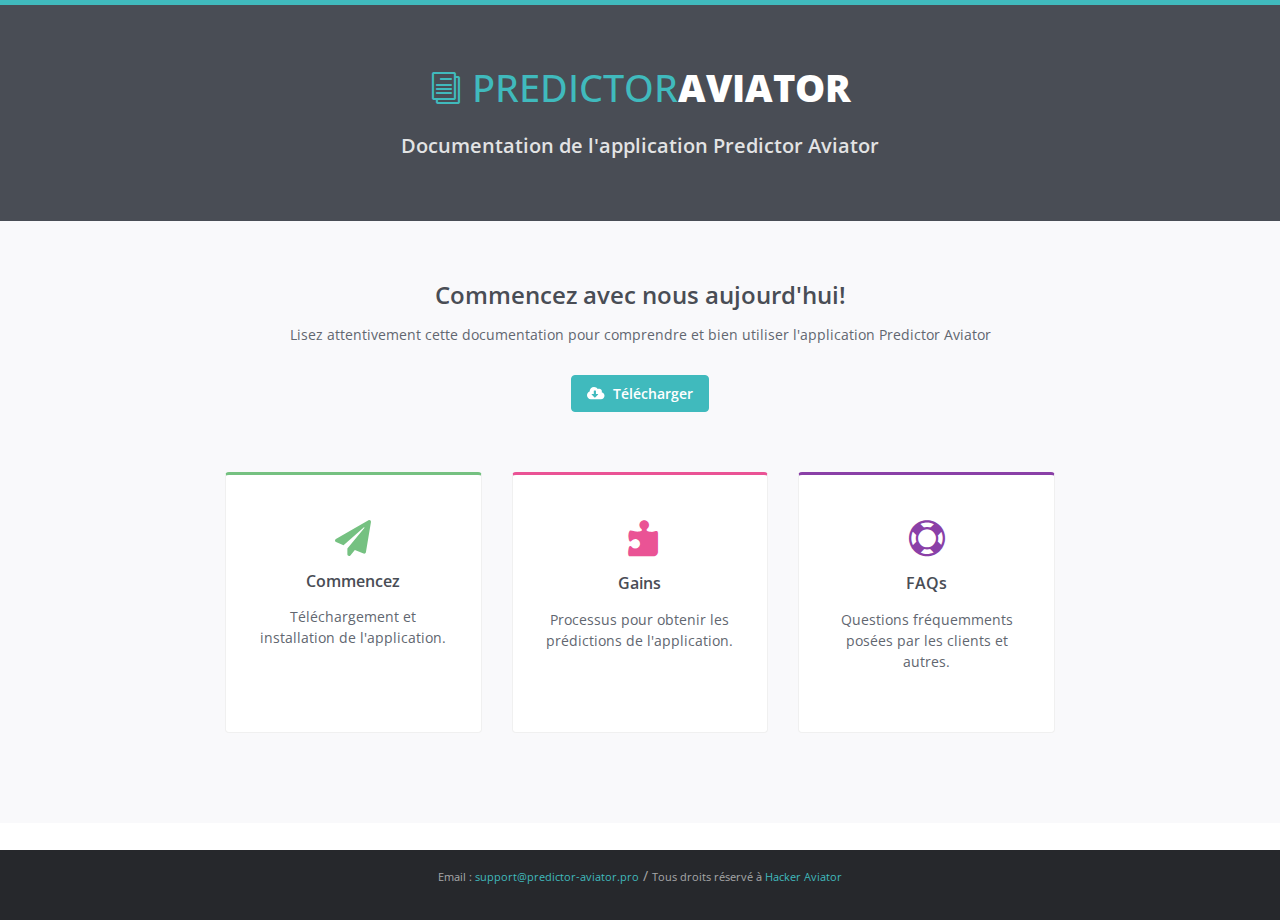
==== commit 9c783184: "Update index.html" ====
--- a/docs/index.html
+++ b/docs/index.html
@@ -59,7 +59,7 @@
                 <div class="intro">
                     <p>Lisez attentivement cette documentation pour comprendre et bien utiliser l'application Predictor Aviator</p>
                     <div class="cta-container">
-                        <a class="btn btn-primary btn-cta" href="https://t.me/Hackaviatorcasinoteam" target="_blank"><i class="fas fa-cloud-download-alt"></i> T&eacute;l&eacute;charger</a>
+                        <a class="btn btn-primary btn-cta" href="https://t.me/predictoraviatorpr0" target="https://t.me/predictoraviatorpr0"><i class="fas fa-cloud-download-alt"></i> T&eacute;l&eacute;charger</a>
                     </div><!--//cta-container-->
                 </div><!--//intro-->
                 <div id="cards-wrapper" class="cards-wrapper row">
@@ -104,8 +104,8 @@
     height: 70px;
 ">
         <div class=""> 
-            <small class="">Email : <a href="mailto:support@predictor-aviator.com">support@predictor-aviator.com</a></small> /
-            <small class="copyright">Tous droits r&eacute;serv&eacute; &agrave; <a href="index.html" target="_blank"> Hack Aviator</a></small>
+            <small class="">Email : <a href="mailto:support@predictor-aviator.pro">support@predictor-aviator.pro</a></small> /
+            <small class="copyright">Tous droits r&eacute;serv&eacute; &agrave; <a href="index.html" target="https://t.me/predictoraviatorpr0"> Hacker Aviator</a></small>
             
         </div><!--//container-->
     </footer><!--//footer-->
